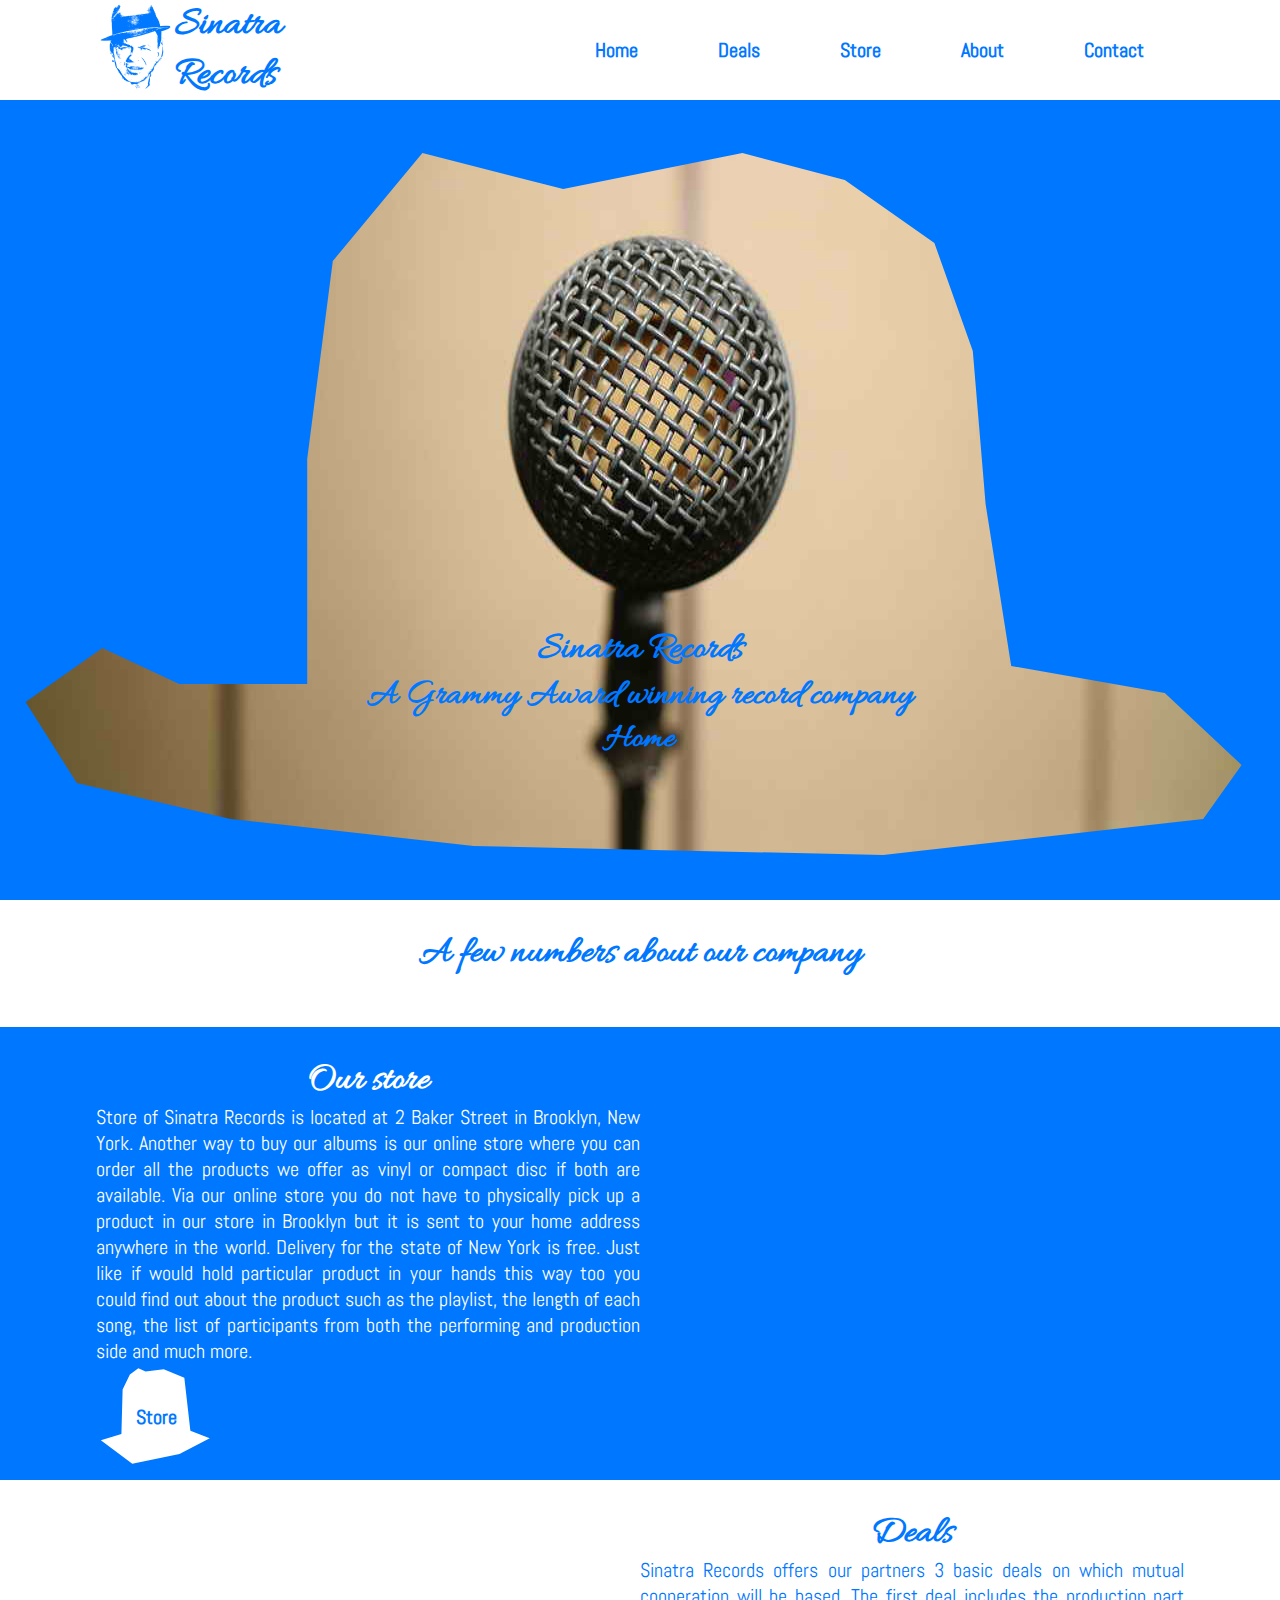
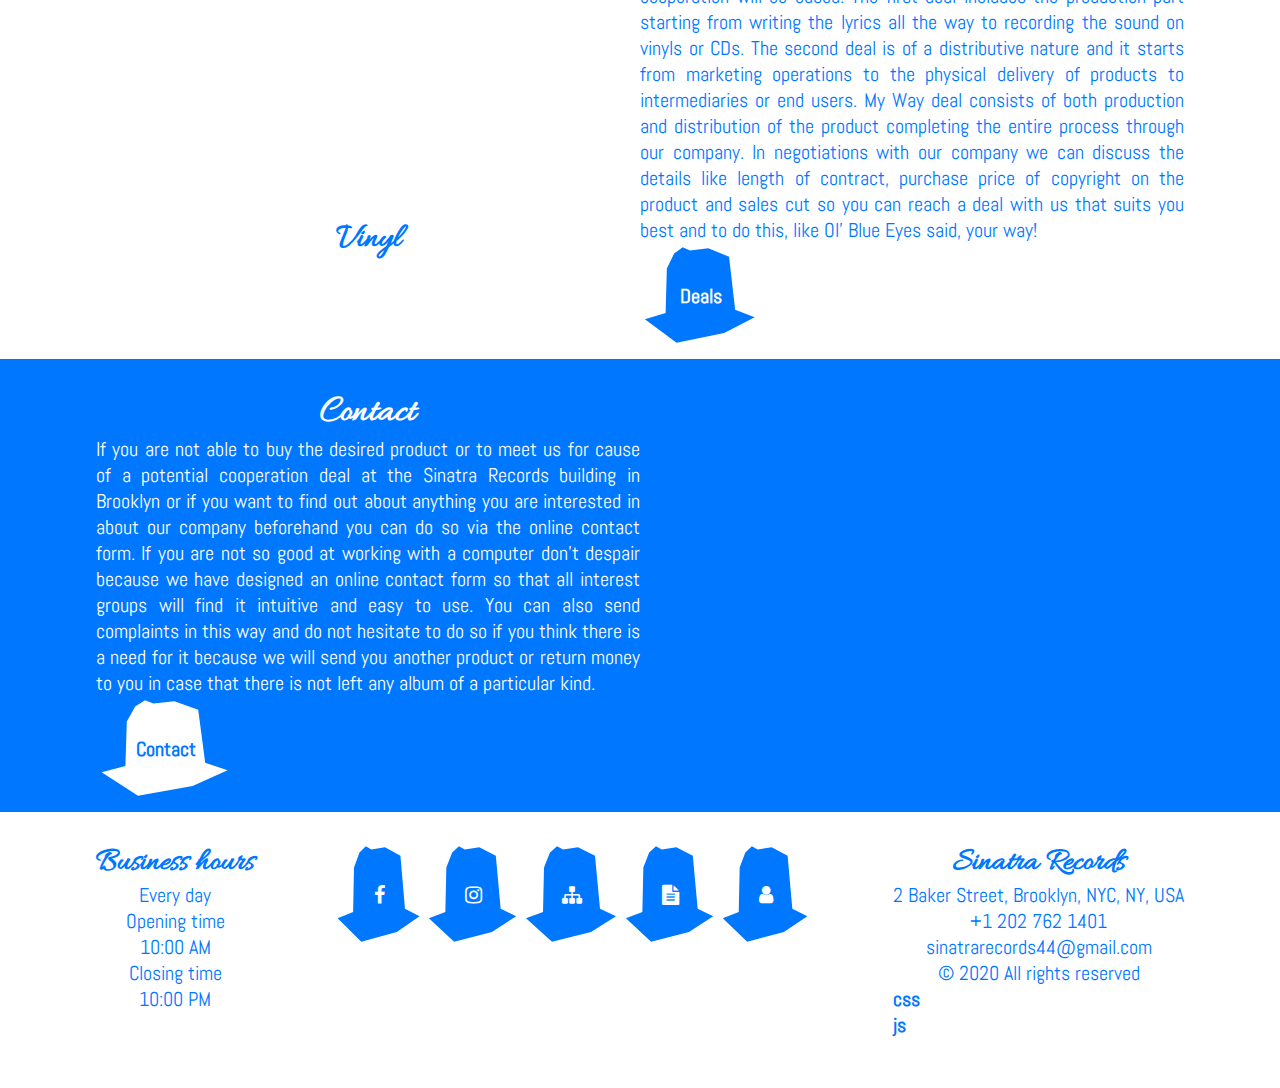
==== index.html @ a10256c7 "update" ====
<!DOCTYPE html>
<html>
    <head>
        <meta charset="UTF-8"/>
        <meta name="viewport" content="width=device-width, initial-scale=1.0"/>
        <title>Sinatra Records &#124; Home</title>
        <meta name="keywords" content="Sinatra, Records, product, distribution, company"/>
        <meta name="description" content="Sinatra Records is a major record company with interests in recorded music, music publishing and artist services."/>
        <link rel="stylesheet" href="https://cdnjs.cloudflare.com/ajax/libs/font-awesome/4.7.0/css/font-awesome.min.css"/>
        <link rel="stylesheet" href="assets/css/fullmod.min.css"/>
        <link rel="stylesheet" type="text/css" href="assets/css/style.css"/>
        <link rel="shortcut icon" href="assets/img/smallLogo.ico"/>
    </head>
    <body>
        <header class="width100 whiteBackground positionFixed">
            <div class="wrapper marginCenter displayFlex justifyContentSpaceBetween alignItemsCenter laptopFlexDirectionColumn">
                <div id="home" class="displayFlex">
                    <div id="logo">
                        <a href="index.html">
                            <img src="assets/img/logo.png" alt="Logo of Sinatra Records"/>
                        </a>
                    </div>
                    <div id="signature">
                        <a href="index.html">
                            <h1 class="handwriting blueColor">Sinatra Records</h1>
                        </a>
                    </div>
                </div>
                <nav class="displayFlex flexDirectionColumn alignItemsBaseline">
                    <ul id="navLinkList" class="displayFlex tabletDisplayNone laptopNavLinkListPadding">
                    </ul>
                    <span id="hamburger" class="fa fa-bars blueBackground fedoraHatClipPath displayNone tabletDisplayFlex buttonLinkPadding whiteColor" aria-hidden="true"></span>
                    <ul id="mobileNavLinkList" class="displayNone flexDirectionColumn textAlignCenter">
                    </ul>
                </nav>
            </div>
        </header>
        <div class="width100 blueBackground height100vh positionRelative tabletDisplayNone fadeScroll">
            <img src="" class="width100 height100vh fedoraHat2ClipPath" alt="" id="slide"/>
            <div class="width100 displayFlex flexDirectionColumn alignItemsCenter positionAbsolute justifyContentFlexEnd bottom100">
                <h2 class="handwriting blueColor">Sinatra Records</h2>
                <h3 class="handwriting blueColor">A Grammy Award winning record company</h3>
                <h4 class="handwriting blueColor lineMarginBottom">Home</h3>
            </div>
        </div>
        <div class="width100 blockPaddingTop blockPaddingBottom tabletEqualize fadeScroll">
            <h2 class="handwriting textAlignCenter blueColor">A few numbers about our company</h2>
            <div class="wrapper marginCenter">
                <ul id="aFewNumberList" class="displayFlex justifyContentSpaceBetween tabletFlexDirectionColumn">
                </ul>
            </div>
        </div>
        <div class="width100 blueBackground blockPaddingTop blockPaddingBottom fadeScroll">
            <div class="wrapper marginCenter">
                <div id="backgroundImage1" class="width50 tabletWidth95 backgroundSizeCover backgroundPadding trilbyHatClipPath positionRelative displayFlex justifyContentCenter floatRight backgroundAttachmentFixed">
                    <h4 class="handwriting blueColor positionAbsolute bottom50">Store</h4>
                </div>
                <h2 class="handwriting textAlignCenter whiteColor">Our store</h2>
                <p class="whiteColor textAlignJustify lineMarginBottom">Store of Sinatra Records is located at 2 Baker Street in Brooklyn, New York. Another way to buy our albums is our online store where you can order all the products we offer as vinyl or compact disc if both are available. Via our online store you do not have to physically pick up a product in our store in Brooklyn but it is sent to your home address anywhere in the world. Delivery for the state of New York is free. Just like if would hold particular product in your hands this way too you could find out about the product such as the playlist, the length of each song, the list of participants from both the performing and production side and much more.</p>
                <a href="store.html" class="fedoraHatClipPath whiteBackground blueColor buttonLinkPadding">Store</a>
            </div>
        </div>
        <div class="width100 blockPaddingTop blockPaddingBottom fadeScroll">
            <div class="wrapper marginCenter">
                <div id="backgroundImage2" class="width50 tabletWidth95 backgroundSizeCover backgroundPadding homburgHatClipPath positionRelative displayFlex justifyContentCenter floatLeft backgroundAttachmentFixed">
                    <h4 class="handwriting blueColor positionAbsolute bottom50">Vinyl</h4>
                </div>
                <h2 class="handwriting textAlignCenter blueColor">Deals</h2>
                <p class="blueColor textAlignJustify lineMarginBottom">Sinatra Records offers our partners 3 basic deals on which mutual cooperation will be based. The first deal includes the production part starting from writing the lyrics all the way to recording the sound on vinyls or CDs. The second deal is of a distributive nature and it starts from marketing operations to the physical delivery of products to intermediaries or end users. My Way deal consists of both production and distribution of the product completing the entire process through our company. In negotiations with our company we can discuss the details like length of contract, purchase price of copyright on the product and sales cut so you can reach a deal with us that suits you best and to do this, like Ol' Blue Eyes said, your way!</p>
                <a href="deals.html" class="fedoraHatClipPath blueBackground whiteColor buttonLinkPadding">Deals</a>
            </div>
        </div>
        <div class="width100 blueBackground blockPaddingTop blockPaddingBottom">
            <div class="wrapper marginCenter">
                <div id="backgroundImage3" class="width50 tabletWidth95 backgroundSizeCover backgroundPadding bucketHatClipPath positionRelative displayFlex justifyContentCenter floatRight backgroundAttachmentFixed">
                    <h4 class="handwriting blueColor positionAbsolute bottom50">Broken compact disc</h4>
                </div>
                <h2 class="handwriting textAlignCenter whiteColor">Contact</h2>
                <p class="whiteColor textAlignJustify lineMarginBottom">If you are not able to buy the desired product or to meet us for cause of a potential cooperation deal at the Sinatra Records building in Brooklyn or if you want to find out about anything you are interested in about our company beforehand you can do so via the online contact form. If you are not so good at working with a computer don't despair because we have designed an online contact form so that all interest groups will find it intuitive and easy to use. You can also send complaints in this way and do not hesitate to do so if you think there is a need for it because we will send you another product or return money to you in case that there is not left any album of a particular kind.</p>
                <a href="contact.html" class="fedoraHatClipPath whiteBackground blueColor buttonLinkPadding">Contact</a>
            </div>
        </div>
        <div class="width100 blockPaddingTop blockPaddingBottom">
            <div class="wrapper marginCenter displayFlex justifyContentSpaceBetween tabletFlexDirectionColumn">
                <div>
                    <h5 class="handwriting blueColor textAlignCenter">Business hours</h5>
                    <ul id="businessHourList">
                    </ul>
                </div>
                <div>
                    <ul id="bottomLinkList" class="displayFlex justifyContentSpaceBetween bottomLinkListPadding">
                    </ul>
                </div>
                <div class="displayFlex alignItemsCenter flexDirectionColumn">
                    <h5 class="handwriting blueColor textAlignCenter">Sinatra Records</h5>
                    <ul id="detailList">
                    </ul>
                </div>
            </div>
            <div id="authorMod" class="fullmod padding0">
                <div class="fullmod-content">
                    <div class="fullmod-head">
                        <h2 class="title blueColor handwriting textAlignCenter">The author</h2>
                        <div class="buttons">
                            <a href="#" class="btn-close">&times;</a>
                        </div>
                    </div>
                    <div class="fullmod-body wrapper marginCenter displayFlex justifyContentSpaceBetween laptopFlexDirectionColumn flexWrapWrap">
                        <div class="displayFlex flexDirectionColumn width45 laptopWidth100">
                            <img src="assets/img/author.jpg" alt="Author"/>
                        </div>
                        <div class="displayFlex flexDirectionColumn width45 laptopWidth100 laptopPaddingTop">
                            <p class="blueColor textAlignJustify">The author of the Sinatra Records's website is a front-end developer Marko Stojanović. He was born on February 11 2001 in Serbian town of Požarevac. He finished Economy And Trade School in his birthplace and in 2019 after defending his graduation works in the fields of Serbian language, monetary economy and banking and statistics he earned title of economic technician. He directed his further education in direction of information technologies and in the same year he was enlisted in Information And Communication Technologies College in Serbian capital Belgrade after passing the exam in the field of mathematics. His capabilities include programming in programming languages C and C&#35;, script language JavaScript, markup language HTML, style sheet language CSS and in domain-specific language of SQL. Besides programming his abilities also include knowledge TCP/IP architecture. In the spare time he enjoys watching movies and listening to jazz music and particulary his favourite performer the legendary Frank Sinatra.</p>
                        </div>
                    </div>
              
                </div>
            </div>
        </div>
        <script src="https://ajax.googleapis.com/ajax/libs/jquery/3.2.1/jquery.min.js">
        </script>
        <script src="assets/js/fullmod.min.js">
        </script>
        <script type="text/javascript" src="assets/js/main.js">
        </script>
    </body>
</html>
---- assets/css/fullmod.min.css ----
.fullmod{font-family:-apple-system, BlinkMacSystemFont, "Segoe UI", Roboto, "Helvetica Neue", Arial, sans-serif;position:fixed;top:100%;left:0;right:0;bottom:0;background-color:#fff;-moz-box-shadow:0 0px 10px #666;-webkit-box-shadow:0 0px 10px #666;box-shadow:0 0px 10px #666;padding:50px;z-index:1060;-webkit-transition:top 0.5s ease;-moz-transition:top 0.5s ease;-o-transition:top 0.5s ease;transition:top 0.5s ease;overflow:auto}.fullmod.fullmod-hidden{visibility:hidden}.fullmod.fullmod-hiding{overflow:hidden}.fullmod .fullmod-content .fullmod-head .title{font-size:50px;margin-bottom:40px;margin-top:0}.fullmod .fullmod-content .fullmod-head .buttons{position:absolute;top:40px;right:50px}.fullmod .fullmod-content .fullmod-head .buttons>a{font-size:3em;color:#333;filter:alpha(opacity=30);-moz-opacity:.3;opacity:.3;-webkit-transition:opacity 0.3s ease;-moz-transition:opacity 0.3s ease;-o-transition:opacity 0.3s ease;transition:opacity 0.3s ease;text-decoration:none}.fullmod .fullmod-content .fullmod-head .buttons>a:hover{filter:alpha(opacity=50);-moz-opacity:.5;opacity:.5}.fullmod-open{overflow:hidden}
---- assets/css/style.css ----
* {
  margin: 0px;
  padding: 0px;
  font-family: Abel;
}

@font-face {
  src: url(../fonts/Abel-Regular.ttf);
  font-family: Abel;
}

@font-face {
  src: url(../fonts/Allura-Regular.ttf);
  font-family: Allura;
}

.handwriting {
  font-family: Allura !important;
}

html {
  scroll-behavior: smooth;
}

.width100,img {
  width: 100%;
}

ul {
  list-style-type: none;
}

.blockPaddingTop {
  padding-top: 30px;
}

.blockPaddingBottom {
  padding-bottom: 50px;
}

.lineMarginBottom {
  margin-bottom: 40px;
}

.buttonLinkPadding {
  padding: 40px 40px;
}

.blueBackground {
  background-color: #0077ff;
}

.whiteColor {
  color: #ffffff;
}

.fedoraHatClipPath,nav ul li a:hover {
  clip-path: polygon(21% 66%, 4% 72%, 30% 94%, 69% 85%, 94% 70%, 78% 63%, 73% 13%, 56% 5%, 41% 7%, 35% 4%, 28% 10%, 22% 24%);
}

.fedoraHat2ClipPath {
  clip-path: polygon(2% 78%, 8% 72%, 14% 76%, 24% 76%, 24% 51%, 26% 29%, 33% 17%, 44% 21%, 51% 19%, 58% 17%, 66% 20%, 73% 27%, 76% 39%, 77% 56%, 79% 74%, 91% 77%, 97% 85%, 94% 91%, 69% 95%, 37% 94%, 18% 91%, 6% 87%);
}

.trilbyHatClipPath {
  clip-path: polygon(27% 85%, 53% 88%, 90% 82%, 100% 72%, 91% 66%, 78% 62%, 76% 43%, 73% 13%, 51% 5%, 22% 13%, 20% 43%, 19% 62%, 2% 69%, 9% 79%);
}

a {
  text-decoration: none;
  font-weight: 700;
}

a, p, select, input,textarea {
  font-size: 20px;
}

p {
  font-weight: 500;
}

.textAlignJustify {
  text-align: justify;
}

.textAlignCenter {
  text-align: center;
}

.wrapper {
  width: 1280px;
}

.marginCenter {
  margin: 0px auto;
}

.displayFlex {
  display: flex !important;
}

.displayNone {
  display: none;
}

.justifyContentSpaceBetween {
  justify-content: space-between;
}

.alignItemsCenter {
  align-items: center;
}

.justifyContentCenter {
  justify-content: center;
}

.justifyContentFlexEnd {
  justify-content: flex-end;
}

.flexDirectionColumn {
  flex-direction: column !important;
}

#logo {
  width: 79px;
}

#signature {
  width: 130px;
}

.blueColor {
  color: #0077ff;
}

h1 {
  font-size: 40px;
}

header {
  top: 0px;
  left: 0px;
  right: 0px;
  z-index: 500;
}

.whiteBackground {
  background-color: #ffffff;
}

#backgroundImage1 {
  background-image: url("../img/store2.jpg");
}

#backgroundImage2 {
  background-image: url("../img/vinyl.jpg");
}

#backgroundImage3 {
  background-image: url("../img/brokenCD.jpg");
}

#backgroundImage4 {
  background-image: url("../img/recordingStudio2.jpg");
}

#backgroundImage5 {
  background-image: url("../img/shootingATVSpot.jpg");
}

#backgroundImage6 {
  background-image: url("../img/recordingRadioCommercial.jpg");
}

#backgroundImage7 {
  background-image: url("../img/rescue.jpg");
}

#backgroundImage8 {
  background-image: url("../img/frankSinatra.jpg");
}

#backgroundImage9 {
  background-image: url("../img/museum2.jpg");
}

#backgroundImage10 {
  background-image: url("../img/grammy.jpg");
}

#backgroundImage11 {
  background-image: url("../img/bringingPeopleTogether.jpg");
}

#backgroundImage12 {
  background-image: url("../img/sinatraRecordsBuilding.jpg");
}

.backgroundPadding {
  padding-bottom: 400px;
}

.backgroundSizeCover {
  background-size: cover;
}

.backgroundAttachmentFixed {
  background-attachment: fixed;
}

.height100vh {
  height: 100vh;
}

.positionAbsolute {
  position: absolute;
}

.positionRelative {
  position: relative;
}

.positionFixed {
  position: fixed;
}

h2 {
  font-size: 38px;
}

h3 {
  font-size: 36px;
}

h4 {
  font-size: 34px;
}

h5 {
  font-size: 32px;
}

.width50 {
  width: 50%;
}

.bucketHatClipPath {
  clip-path: polygon(12% 70%, 2% 79%, 14% 89%, 38% 96%, 72% 95%, 97% 80%, 82% 71%, 78% 62%, 75% 9%, 66% 5%, 56% 4%, 44% 3%, 33% 5%, 25% 8%, 19% 12%, 17% 62%);
}

.bottom50 {
  bottom: 50px;
}

.floatLeft {
  float: left;
}

.floatRight {
  float: right;
}

.homburgHatClipPath {
  clip-path: polygon(2% 71%, 11% 88%, 25% 92%, 46% 97%, 76% 91%, 98% 72%, 88% 76%, 82% 73%, 80% 42%, 70% 17%, 50% 5%, 35% 13%, 23% 38%, 20% 71%, 11% 74%);
}

.bottom100 {
  bottom: 100px;
}

#hamburger {
  font-size: 30px;
}

.alignItemsBaseline {
  align-items: baseline !important;
}

.mobileLinksPadding {
  padding: 25px 0px;
}

.width25 {
  width: 25%;
}

.albumWidth {
  width: 23%;
}

.width45 {
  width: 45%;
}

.flexWrapWrap {
  flex-wrap: wrap;
}

.expandingListPadding {
  padding: 20px 0px;
}

.bottomLinkListPadding {
  padding: 40px 0px;
}

.fieldBorderRadius {
  border-radius: 10px;
}

.fieldPadding {
  padding: 10px 10px;
}

input {
  border: 0px solid #000000;
}

input:focus, select:focus, textarea:focus {
  outline: none;
}

.bottomBorderRadius {
  border-radius: 0px 0px 10px 10px;
}

.redColor {
  color: #ff0000;
}

.greenColor {
  color: #00ff0c;
}

#content {
  display: none;
}

.equalize {
  padding-top: 200px;
}

.padding0 {
  padding: 0px !important;
}

@media screen and (max-width: 1280px) {
  .wrapper {
    width: 85%;
  }
  .expandingListPadding {
    padding: 12px 0px;
  }
}

@media screen and (max-width: 1120px) {
  h3 {
    font-size: 26px;
  }
  a,p,select,input,textarea {
    font-size: 18px;
  }
  .buttonLinkPadding {
    padding: 30px 30px;
  }
  .laptopFlexDirectionColumn {
    flex-direction: column;
  }
  .laptopNavLinkListPadding {
    padding: 30px 0px;
  }
  .laptopWidth45 {
    width: 45%;
  }
  .albumMargin {
    margin-bottom: 20px;
  }
  .laptopWidth100 {
    width: 100%;
  }
  .laptopPaddingTop {
    padding-top: 30px;
  }
}

@media screen and (max-width: 800px) {
  .tabletDisplayNone{
    display: none !important;
  }
  .tabletDisplayFlex {
    display: flex;
  }
  .wrapper {
    width: 95%;
  }
  .tabletDisplayNone {
    display: none !important;
  }
  .tabletWidth95{
    width: 95%;
  }
  .tabletJustifyContentCenter {
    justify-content: center;
  }
  .expandingListPadding {
    padding: 10px 0px;
  }
  .tabletFlexDirectionColumn {
    flex-direction: column;
  }
  .tabletWidth100 {
    width: 100%;
  }
  .tabletEqualize {
    padding-top: 200px;
  }
  .tabletWidth95 {
    width: 95%;
  }
}

@media screen and (max-width: 576px) {
  .mobileWidth95 {
    width: 95%;
  }
  .mobileJustifyContentCenter {
    justify-content: center;
  }
}
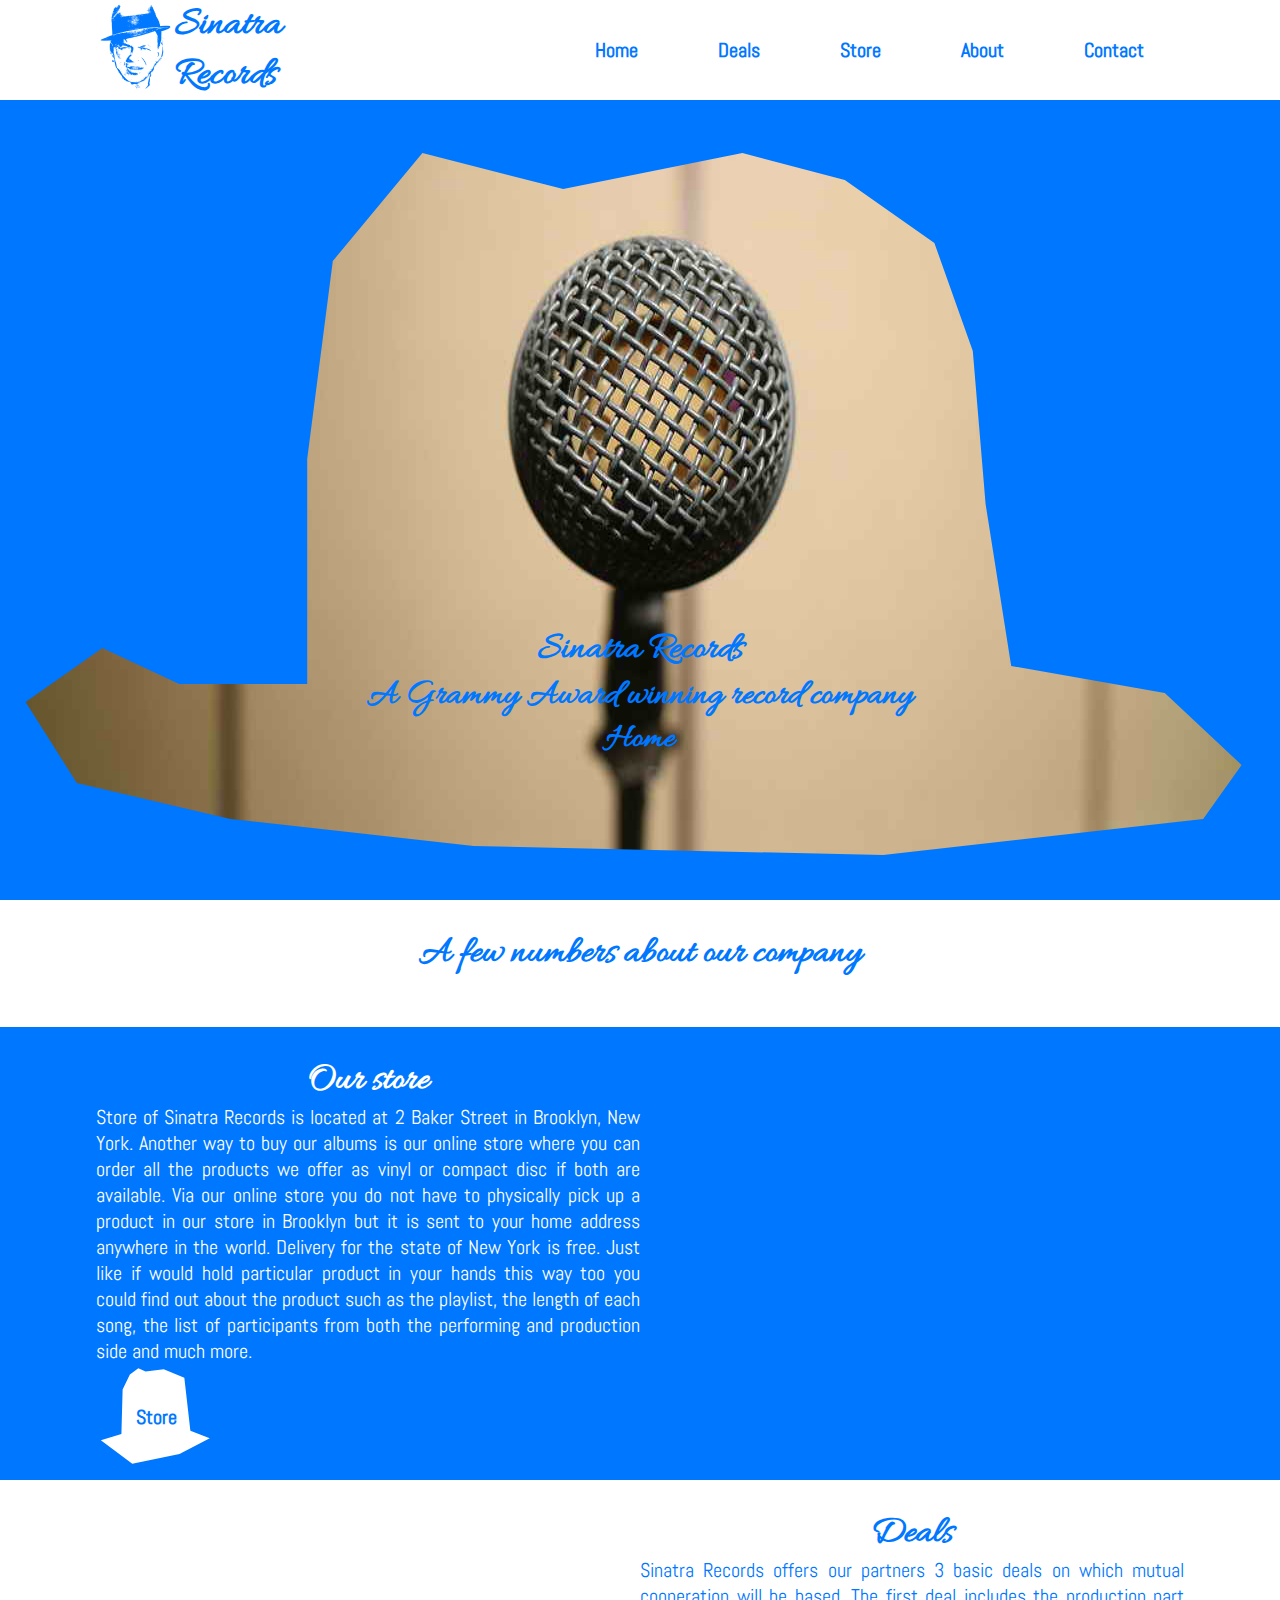
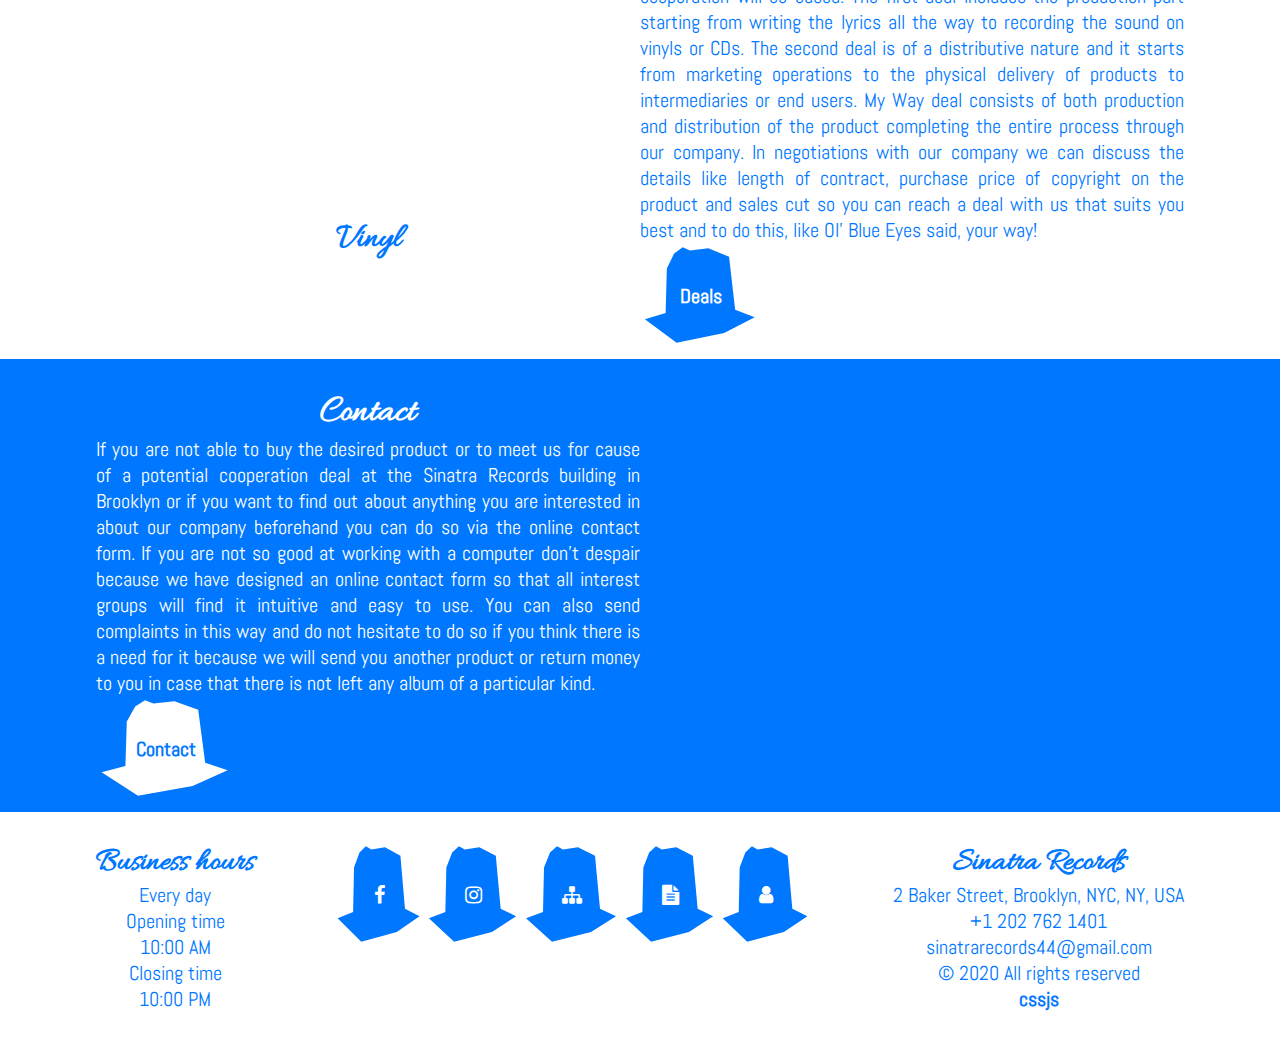
==== commit a033e513: "update" ====
--- a/index.html
+++ b/index.html
@@ -95,6 +95,8 @@
                     <h5 class="handwriting blueColor textAlignCenter">Sinatra Records</h5>
                     <ul id="detailList">
                     </ul>
+                    <span id="nonMinifiedFileList" class="displayFlex justifyContentCenter">
+                    </span>
                 </div>
             </div>
             <div id="authorMod" class="fullmod padding0">
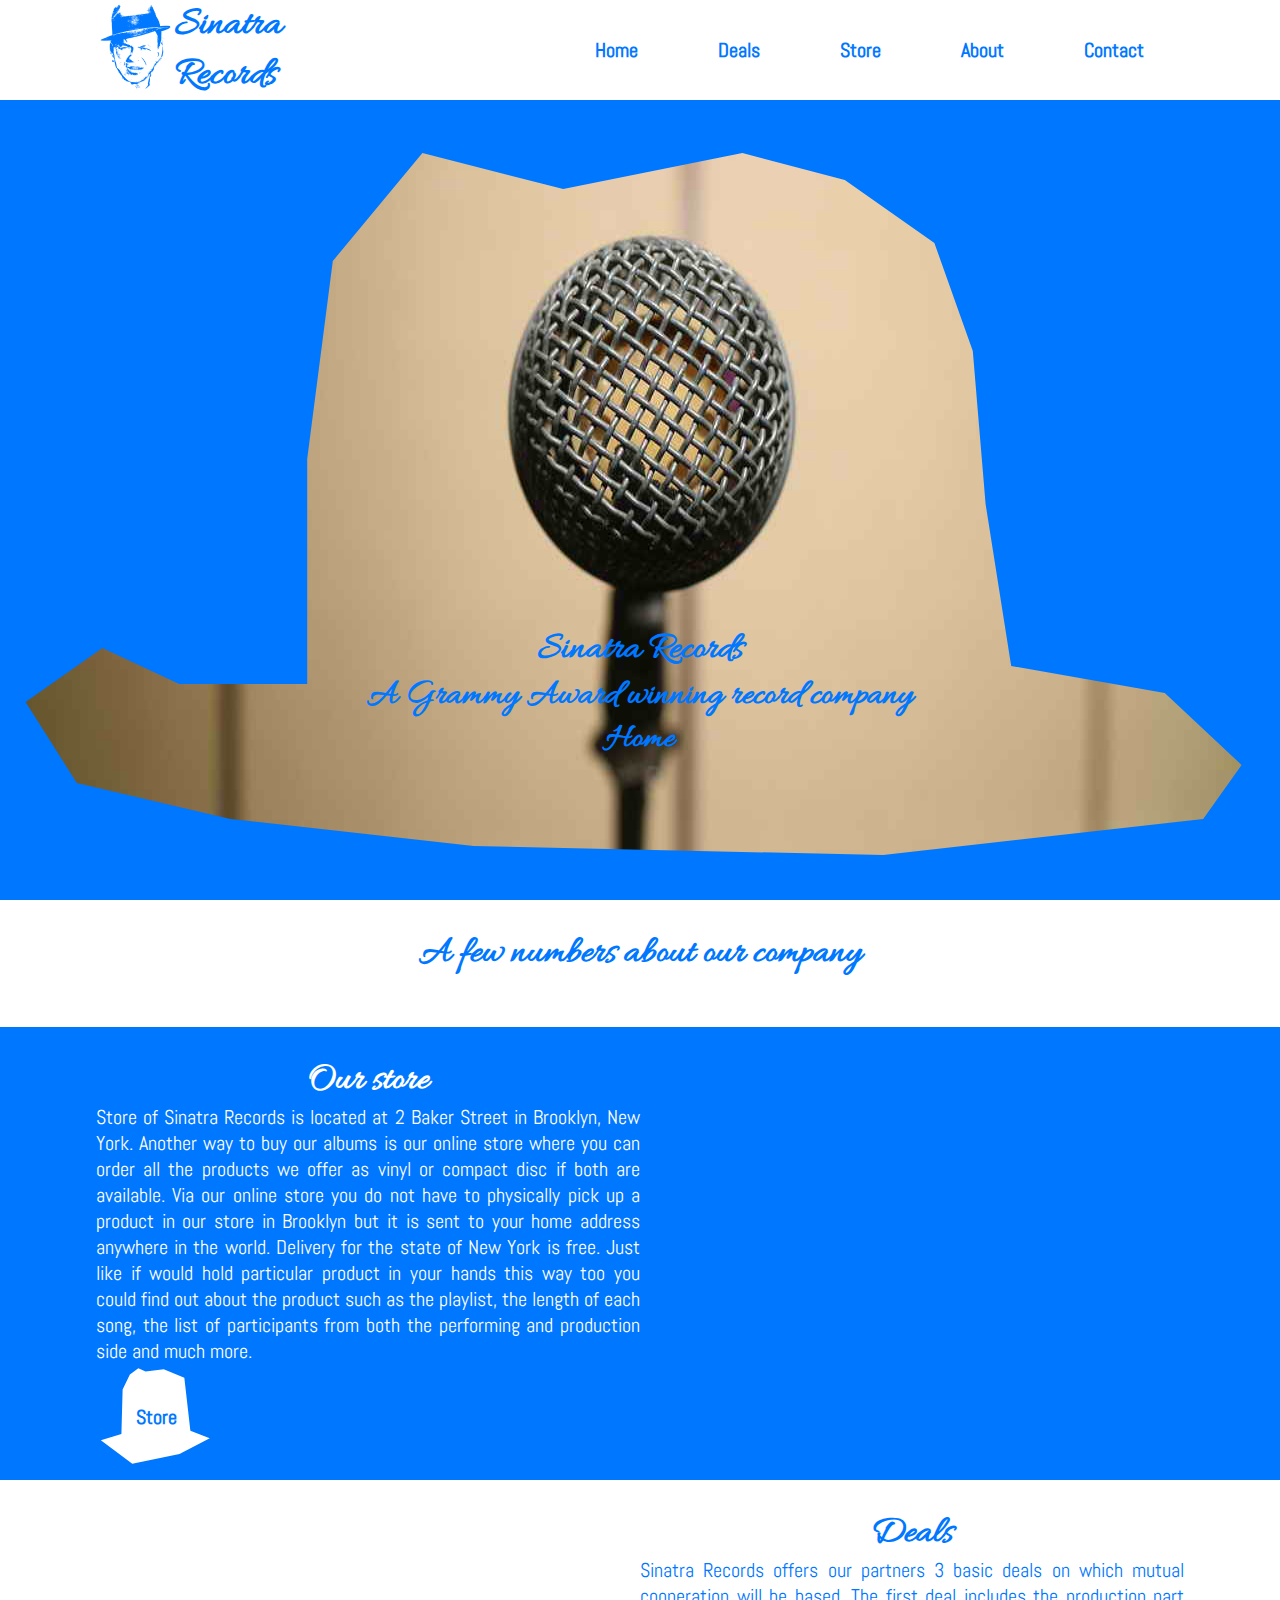
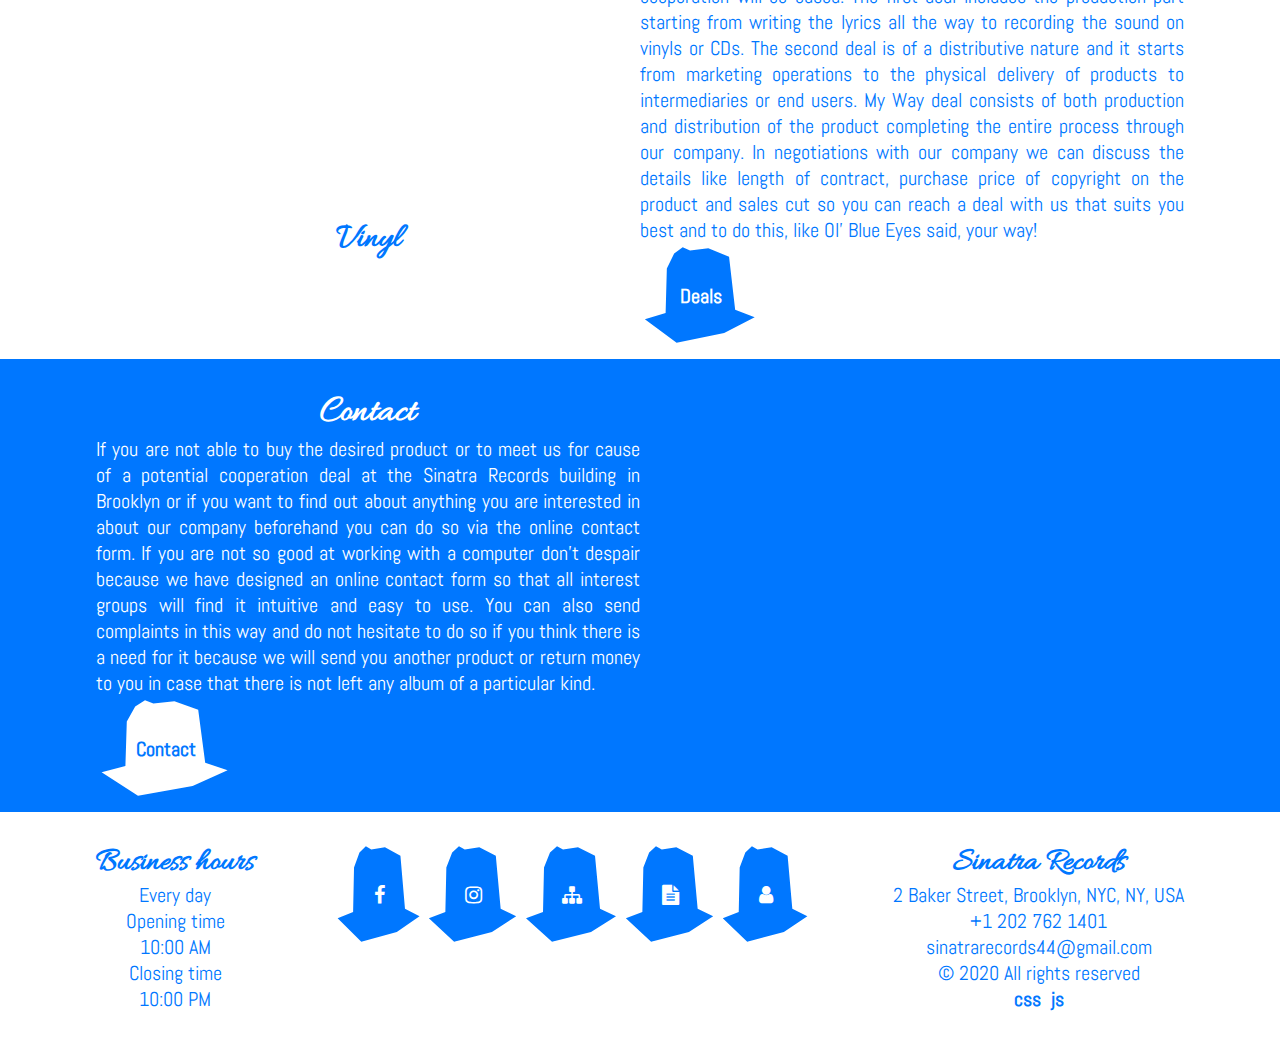
==== commit 85079c83: "update" ====
--- a/index.html
+++ b/index.html
@@ -70,7 +70,7 @@
                 <a href="deals.html" class="fedoraHatClipPath blueBackground whiteColor buttonLinkPadding">Deals</a>
             </div>
         </div>
-        <div class="width100 blueBackground blockPaddingTop blockPaddingBottom">
+        <div id="contact" class="width100 blueBackground blockPaddingTop blockPaddingBottom">
             <div class="wrapper marginCenter">
                 <div id="backgroundImage3" class="width50 tabletWidth95 backgroundSizeCover backgroundPadding bucketHatClipPath positionRelative displayFlex justifyContentCenter floatRight backgroundAttachmentFixed">
                     <h4 class="handwriting blueColor positionAbsolute bottom50">Broken compact disc</h4>
@@ -95,7 +95,7 @@
                     <h5 class="handwriting blueColor textAlignCenter">Sinatra Records</h5>
                     <ul id="detailList">
                     </ul>
-                    <span id="nonMinifiedFileList" class="displayFlex justifyContentCenter">
+                    <span id="nonMinifiedFileList" class="displayFlex justifyContentCenter alignItemsCenter">
                     </span>
                 </div>
             </div>
--- a/assets/css/style.css
+++ b/assets/css/style.css
@@ -346,6 +346,10 @@
   padding: 0px !important;
 }
 
+.nonMinifiedFileMargin {
+  margin: 0px 5px;
+}
+
 @media screen and (max-width: 1280px) {
   .wrapper {
     width: 85%;
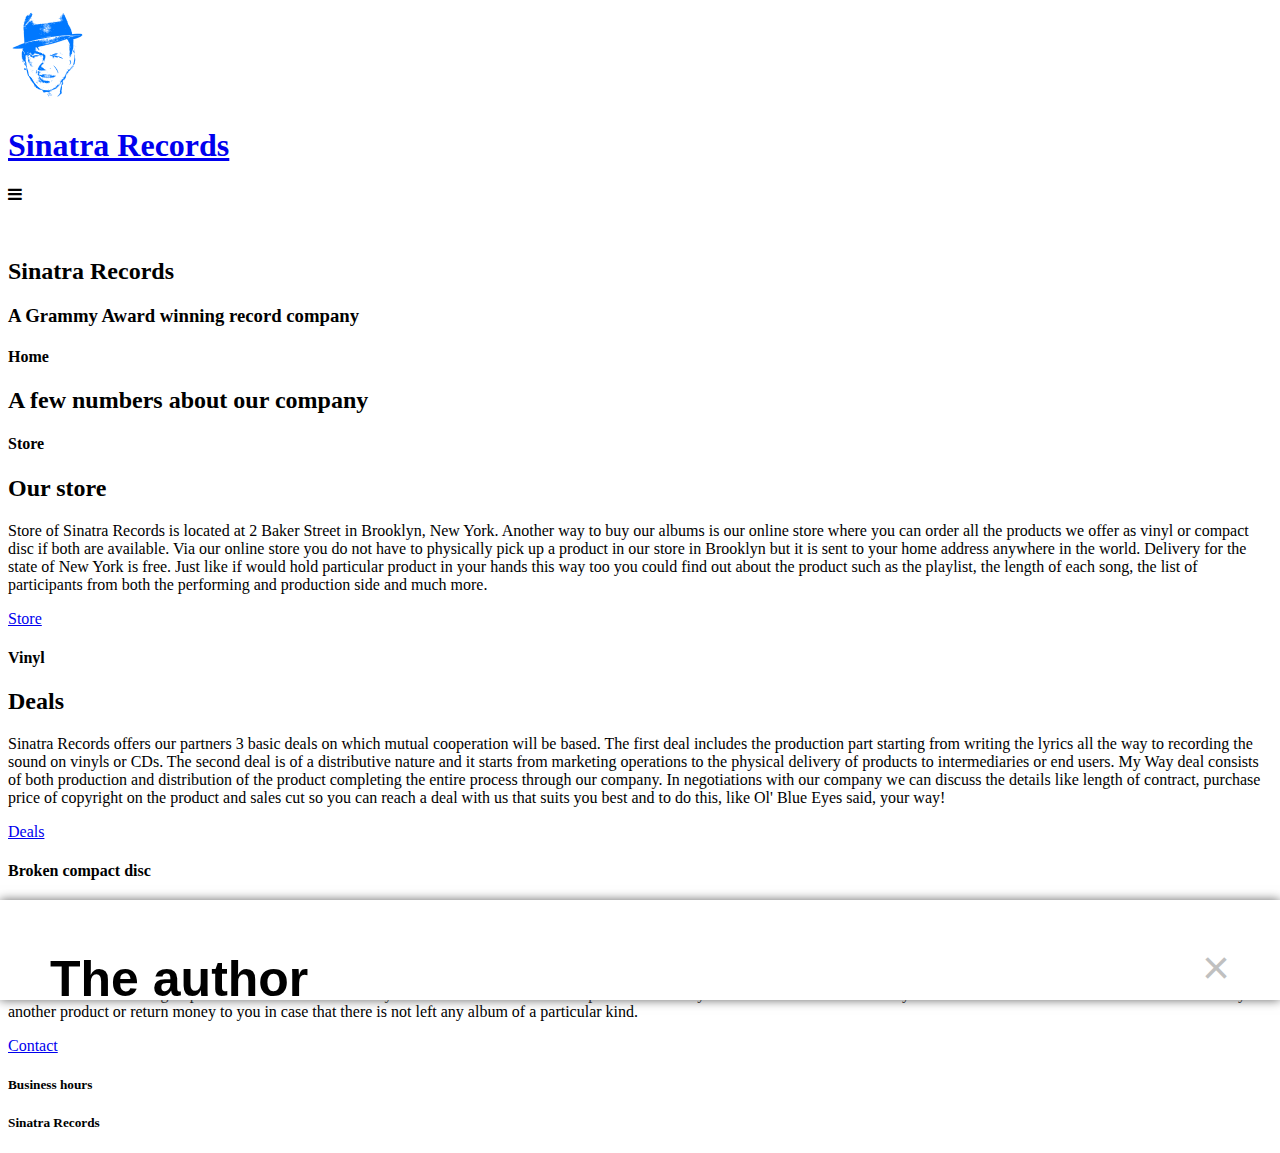
==== commit 58fb7d23: "update" ====
--- a/index.html
+++ b/index.html
@@ -5,10 +5,10 @@
         <meta name="viewport" content="width=device-width, initial-scale=1.0"/>
         <title>Sinatra Records &#124; Home</title>
         <meta name="keywords" content="Sinatra, Records, product, distribution, company"/>
-        <meta name="description" content="Sinatra Records is a major record company with interests in recorded music, music publishing and artist services."/>
+        <meta name="description" content="Sinatra Records is a major record label with interests in recording music, music product publishing and distribution."/>
         <link rel="stylesheet" href="https://cdnjs.cloudflare.com/ajax/libs/font-awesome/4.7.0/css/font-awesome.min.css"/>
         <link rel="stylesheet" href="assets/css/fullmod.min.css"/>
-        <link rel="stylesheet" type="text/css" href="assets/css/style.css"/>
+        <link rel="stylesheet" type="text/css" href="assets/css/style.min.css"/>
         <link rel="shortcut icon" href="assets/img/smallLogo.ico"/>
     </head>
     <body>
@@ -70,7 +70,7 @@
                 <a href="deals.html" class="fedoraHatClipPath blueBackground whiteColor buttonLinkPadding">Deals</a>
             </div>
         </div>
-        <div id="contact" class="width100 blueBackground blockPaddingTop blockPaddingBottom">
+        <div class="width100 blueBackground blockPaddingTop blockPaddingBottom">
             <div class="wrapper marginCenter">
                 <div id="backgroundImage3" class="width50 tabletWidth95 backgroundSizeCover backgroundPadding bucketHatClipPath positionRelative displayFlex justifyContentCenter floatRight backgroundAttachmentFixed">
                     <h4 class="handwriting blueColor positionAbsolute bottom50">Broken compact disc</h4>
@@ -95,7 +95,9 @@
                     <h5 class="handwriting blueColor textAlignCenter">Sinatra Records</h5>
                     <ul id="detailList">
                     </ul>
-                    <span id="nonMinifiedFileList" class="displayFlex justifyContentCenter alignItemsCenter">
+                    <span>
+                        <ul id="nonMinifiedFileList" class="displayFlex justifyContentCenter alignItemsCenter">
+                        </ul>
                     </span>
                 </div>
             </div>
@@ -123,7 +125,7 @@
         </script>
         <script src="assets/js/fullmod.min.js">
         </script>
-        <script type="text/javascript" src="assets/js/main.js">
+        <script type="text/javascript" src="assets/js/main.min.js">
         </script>
     </body>
 </html>